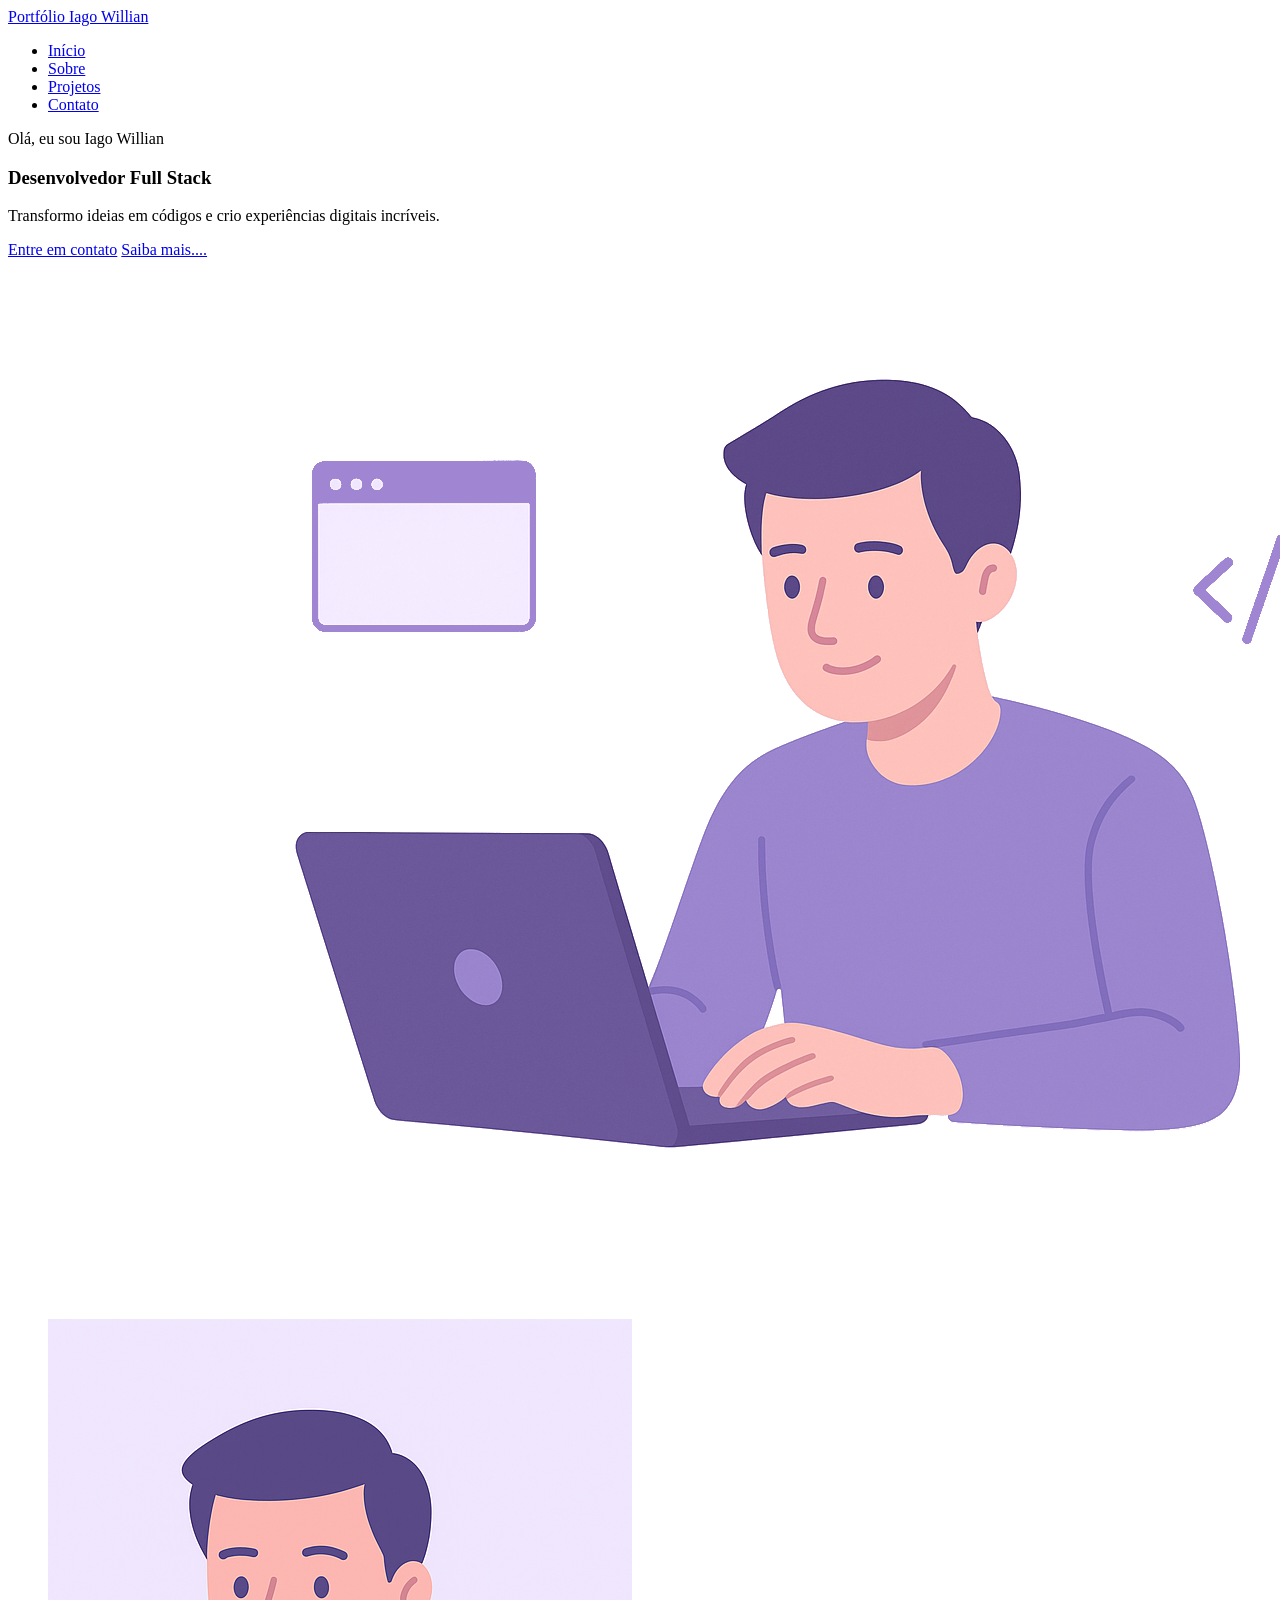
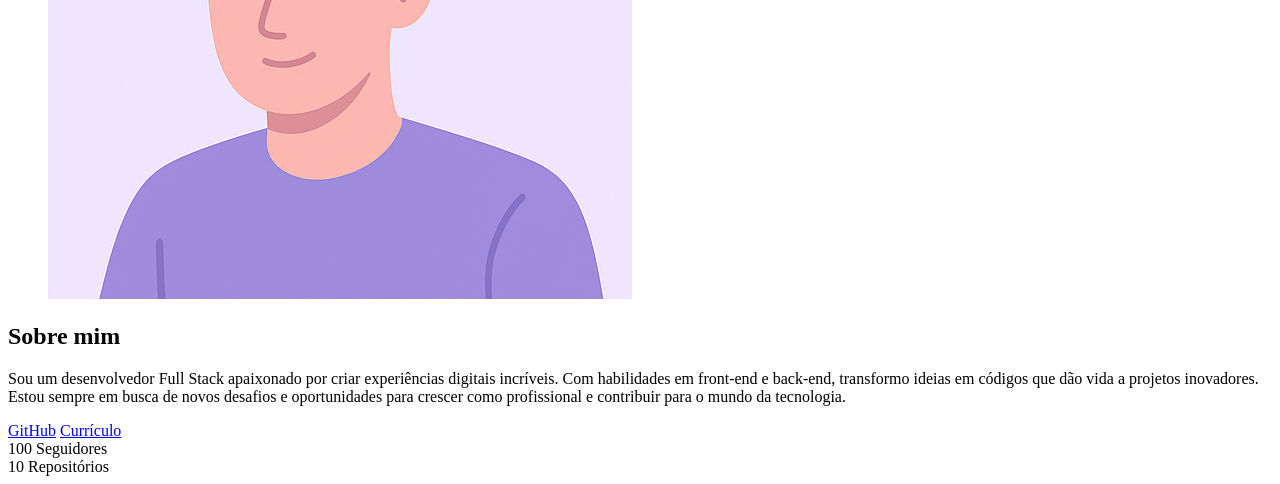
==== index.html @ b17442d7 "primeiro commit do projeto" ====
<!DOCTYPE html>
<html lang="pt-br">
<head>
    <meta charset="UTF-8">
    <meta name="viewport" content="width=device-width, initial-scale=1.0">
    <meta name="author" content="Generation Brasil">
    <meta name="description" content="Portfólio da Generation Brasil, desenvolvedor Full Stack especializado em criar experiências digitais incríveis. Conheça meus projetos e entre em contato.">
    <meta name="robots" content="index, follow">

    <link rel="icon" type="image/svg+xml" href="/assets/img/favicon.svg">

    <title>Portfólio Iago Willian</title>
</head>
<body>
    <!-- cabeçalho da pagina (header)  -->
     <header>
        <div class="menu-content">

            <!-- Título-->
             <a href="index.html" id="titulo">Portfólio Iago Willian</a>

                <!-- Menu de navegação-->
                 <nav>
                    <ul class="menu-list">
                        <li><a href="index.html#hero">Início</a></li>
                        <li><a href="index.html#about">Sobre</a></li>
                        <li><a href="index.html#projects">Projetos</a></li>
                        <li><a href="index.html#contact">Contato</a></li>
                    </ul>
                 </nav>
        </div>

</header>

<!-- Seção Principal da pagina (main)--> 
 <main>

    <!-- Seção de boas vindas-->
     <section id="hero" class="section-container hero-container">

        <!-- boas vindas-->
         <article>

            <span> Olá, eu sou Iago Willian </span>
            <h1> Desenvolvedor Full Stack</h1>
            <p> Transformo ideias em códigos e crio experiências digitais incríveis.</p>

            <div class="buttons-container">
                <a href="#contact" class="botao">Entre em contato</a>
                <a href="#about" class="botao">Saiba mais....</a>
            </div>

         </article>

         <!-- imagem-->
          <figure class="hero-image">
            <img src="/assets/img/foto_dev_man.svg"
            alt="Foto do autor."
            class="float-animation">
          </figure>

        </section>

        <!-- Seção sobre mim-->
         <section id="about" class="section-container about-container">

            <figure class="about-image">
                <img src="/assets/img/avatar_dev_man.svg" alt="foto do perfil">
            </figure>

            <article>
                <h2>Sobre mim</h2>
                <p>Sou um desenvolvedor Full Stack apaixonado por criar experiências digitais incríveis. Com habilidades em front-end e back-end, transformo ideias em códigos que dão vida a projetos inovadores. Estou sempre em busca de novos desafios e oportunidades para crescer como profissional e contribuir para o mundo da tecnologia.</p>

                <div class="about-buttons-data">
                    <a href="#" target="_blank" class="botao">GitHub</a>
                    <a href="#" target="_blank" class="botao">Currículo</a>
                </div>

                <div class="data-container">
                    <div class="data-item">
                        <span class="data-nunber">100</span>
                        <span class="data-label">Seguidores</span>
                    </div>
                    <div class="data-item">
                        <span class="data-nunber">10</span>
                        <span class="data-label">Repositórios</span>
                    </div>

                </div>

            </article>

         </section>

            <!-- Seção de projetos-->
            <section id="projects">
    
            </section>
    
            <!-- Seção formulario de contatos e redes sociais-->
            <section id="contact">
    
            </section>


 </main>

 <!-- Rodapé da página (footer)--> 
  <footer>

  </footer>


</body>
</html>
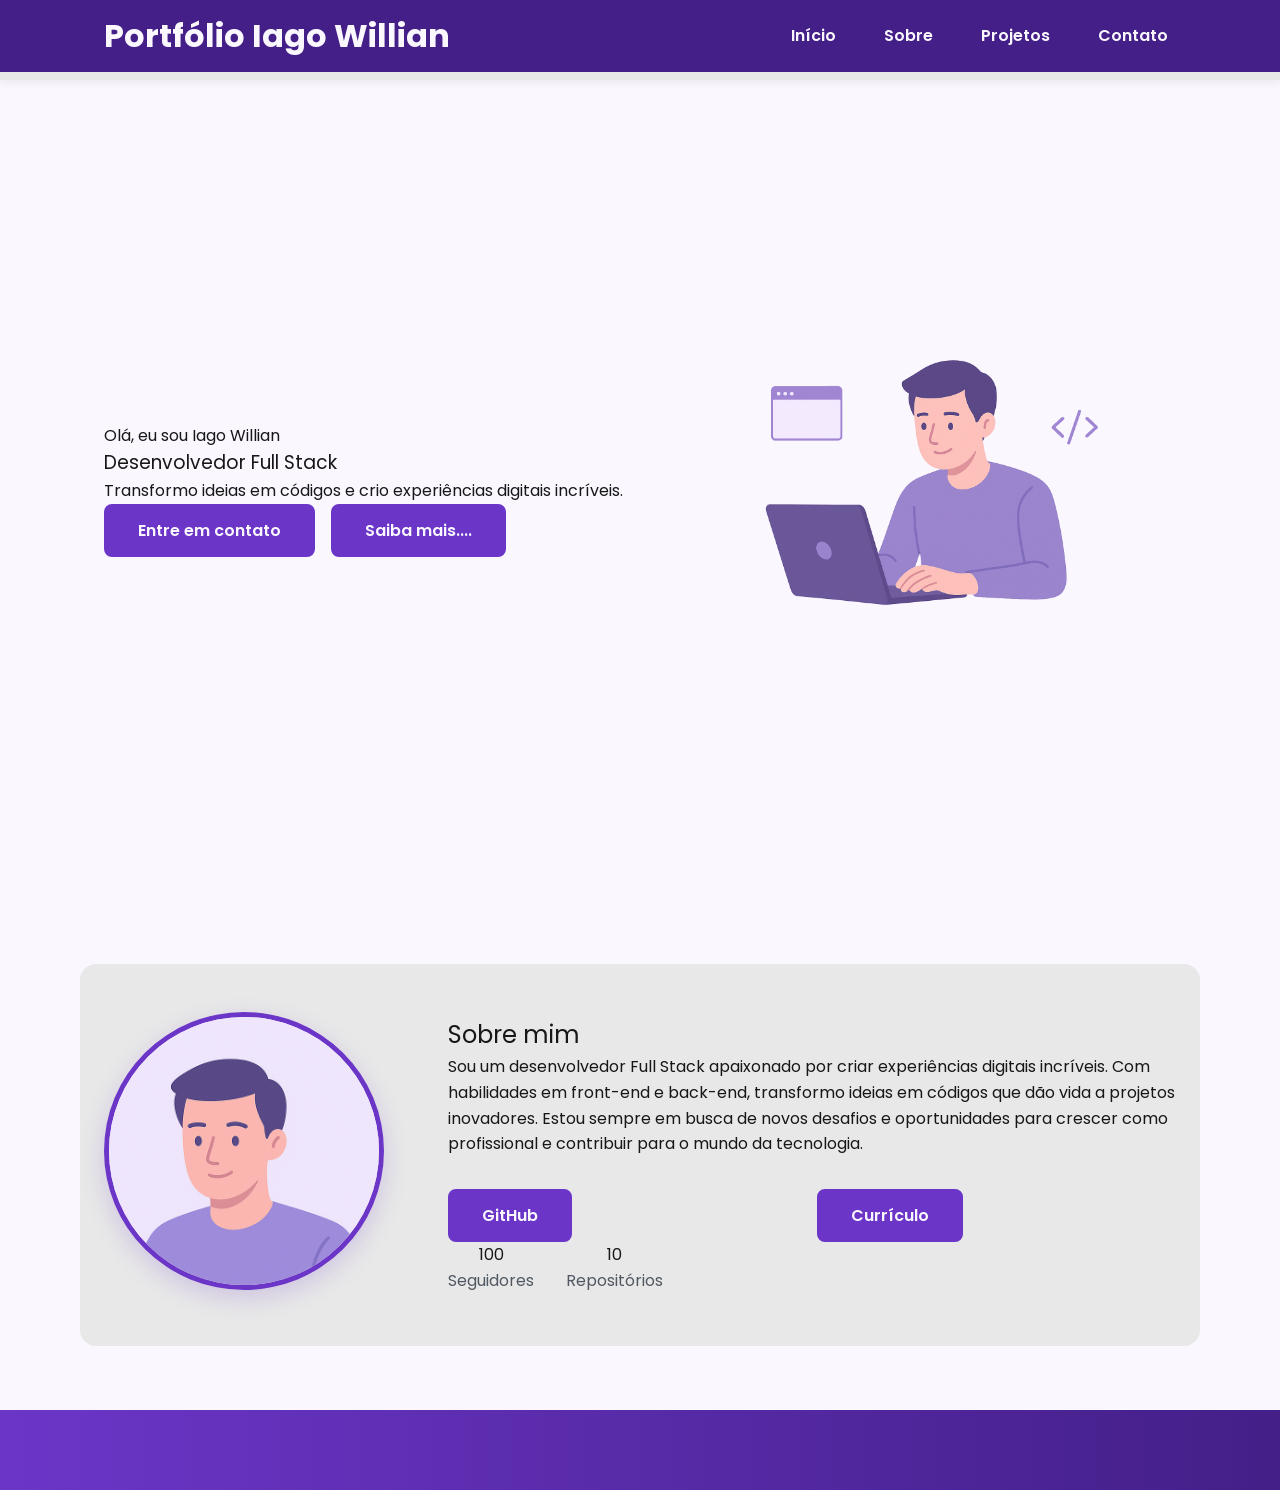
==== commit f3d7dd88: "feat: adicionando  estilização" ====
--- a/index.html
+++ b/index.html
@@ -1,68 +1,83 @@
 <!DOCTYPE html>
 <html lang="pt-br">
+
 <head>
+
+    <!-- Fontes do Google -->
+    <link rel="preconnect" href="https://fonts.googleapis.com">
+    <link rel="preconnect" href="https://fonts.gstatic.com" crossorigin>
+
+    <!-- Fonte do Google - Poppins -->
+    <link href="https://fonts.googleapis.com/css2?family=Poppins&display=swap" rel="stylesheet">
+
     <meta charset="UTF-8">
     <meta name="viewport" content="width=device-width, initial-scale=1.0">
     <meta name="author" content="Generation Brasil">
-    <meta name="description" content="Portfólio da Generation Brasil, desenvolvedor Full Stack especializado em criar experiências digitais incríveis. Conheça meus projetos e entre em contato.">
+    <meta name="description"
+        content="Portfólio da Generation Brasil, desenvolvedor Full Stack especializado em criar experiências digitais incríveis. Conheça meus projetos e entre em contato.">
     <meta name="robots" content="index, follow">
 
     <link rel="icon" type="image/svg+xml" href="/assets/img/favicon.svg">
 
+
+    <!-- SWIPER CSS -->
+    <link rel="stylesheet" href="https://cdn.jsdelivr.net/npm/swiper@11/swiper-bundle.min.css">
+    <!-- Link para a Folha de Estilo da Página - CSS -->
+    <link rel="stylesheet" href="./assets/css/style.css">
+
     <title>Portfólio Iago Willian</title>
 </head>
+
 <body>
     <!-- cabeçalho da pagina (header)  -->
-     <header>
+    <header>
         <div class="menu-content">
 
             <!-- Título-->
-             <a href="index.html" id="titulo">Portfólio Iago Willian</a>
+            <a href="index.html" id="titulo">Portfólio Iago Willian</a>
 
-                <!-- Menu de navegação-->
-                 <nav>
-                    <ul class="menu-list">
-                        <li><a href="index.html#hero">Início</a></li>
-                        <li><a href="index.html#about">Sobre</a></li>
-                        <li><a href="index.html#projects">Projetos</a></li>
-                        <li><a href="index.html#contact">Contato</a></li>
-                    </ul>
-                 </nav>
+            <!-- Menu de navegação-->
+            <nav>
+                <ul class="menu-list">
+                    <li><a href="index.html#hero">Início</a></li>
+                    <li><a href="index.html#about">Sobre</a></li>
+                    <li><a href="index.html#projects">Projetos</a></li>
+                    <li><a href="index.html#contact">Contato</a></li>
+                </ul>
+            </nav>
         </div>
 
-</header>
+    </header>
 
-<!-- Seção Principal da pagina (main)--> 
- <main>
+    <!-- Seção Principal da pagina (main)-->
+    <main>
 
-    <!-- Seção de boas vindas-->
-     <section id="hero" class="section-container hero-container">
+        <!-- Seção de boas vindas-->
+        <section id="hero" class="section-container hero-container">
 
-        <!-- boas vindas-->
-         <article>
+            <!-- boas vindas-->
+            <article>
 
-            <span> Olá, eu sou Iago Willian </span>
-            <h1> Desenvolvedor Full Stack</h1>
-            <p> Transformo ideias em códigos e crio experiências digitais incríveis.</p>
+                <span> Olá, eu sou Iago Willian </span>
+                <h1> Desenvolvedor Full Stack</h1>
+                <p> Transformo ideias em códigos e crio experiências digitais incríveis.</p>
 
-            <div class="buttons-container">
-                <a href="#contact" class="botao">Entre em contato</a>
-                <a href="#about" class="botao">Saiba mais....</a>
-            </div>
+                <div class="buttons-container">
+                    <a href="#contact" class="botao">Entre em contato</a>
+                    <a href="#about" class="botao">Saiba mais....</a>
+                </div>
 
-         </article>
+            </article>
 
-         <!-- imagem-->
-          <figure class="hero-image">
-            <img src="/assets/img/foto_dev_man.svg"
-            alt="Foto do autor."
-            class="float-animation">
-          </figure>
+            <!-- imagem-->
+            <figure class="hero-image">
+                <img src="/assets/img/foto_dev_man.svg" alt="Foto do autor." class="float-animation">
+            </figure>
 
         </section>
 
         <!-- Seção sobre mim-->
-         <section id="about" class="section-container about-container">
+        <section id="about" class="section-container about-container">
 
             <figure class="about-image">
                 <img src="/assets/img/avatar_dev_man.svg" alt="foto do perfil">
@@ -70,7 +85,10 @@
 
             <article>
                 <h2>Sobre mim</h2>
-                <p>Sou um desenvolvedor Full Stack apaixonado por criar experiências digitais incríveis. Com habilidades em front-end e back-end, transformo ideias em códigos que dão vida a projetos inovadores. Estou sempre em busca de novos desafios e oportunidades para crescer como profissional e contribuir para o mundo da tecnologia.</p>
+                <p>Sou um desenvolvedor Full Stack apaixonado por criar experiências digitais incríveis. Com habilidades
+                    em front-end e back-end, transformo ideias em códigos que dão vida a projetos inovadores. Estou
+                    sempre em busca de novos desafios e oportunidades para crescer como profissional e contribuir para o
+                    mundo da tecnologia.</p>
 
                 <div class="about-buttons-data">
                     <a href="#" target="_blank" class="botao">GitHub</a>
@@ -91,26 +109,27 @@
 
             </article>
 
-         </section>
+        </section>
 
-            <!-- Seção de projetos-->
-            <section id="projects">
-    
-            </section>
-    
-            <!-- Seção formulario de contatos e redes sociais-->
-            <section id="contact">
-    
-            </section>
+        <!-- Seção de projetos-->
+        <section id="projects">
+
+        </section>
+
+        <!-- Seção formulario de contatos e redes sociais-->
+        <section id="contact">
+
+        </section>
 
 
- </main>
+    </main>
 
- <!-- Rodapé da página (footer)--> 
-  <footer>
+    <!-- Rodapé da página (footer)-->
+    <footer>
 
-  </footer>
+    </footer>
 
 
 </body>
-</html>
+
+</html>
--- a/assets/css/style.css
+++ b/assets/css/style.css
@@ -0,0 +1,1060 @@
+/* ========================================
+   RESET DO NAVEGADOR
+======================================== */
+* {
+    margin: 0;
+    padding: 0;
+    box-sizing: border-box;
+    font-family: 'Poppins', sans-serif;
+    font-weight: 400;
+    text-decoration: none;
+    outline: none;
+}
+
+/* ========================================
+   VARIÁVEIS
+======================================== */
+:root {
+    /* Paleta de Cores - Purple */
+    --purple-50: #f4eaff;
+    --purple-100: #e9dcfa;
+    --purple-200: #cdb3f0;
+    --purple-300: #b186e5;
+    --purple-400: #9460db;
+    --purple-500: #6b36c8;
+    --purple-600: #5b2ca0;
+    --purple-700: #4c2177;
+    --purple-800: #441f88;
+    --purple-900: #2a0e4d;
+    --purple-950: #1a0730;
+
+    /* Cores Neutras */
+    --gray-200: #e8e8e8;
+    --gray-400: #505861;
+    --black: #171717;
+    --white: #FAF7FF;
+
+    /* Cores de Estado */
+    --error: #e63946;
+
+    /* Sombras */
+    --shadow-sm: 0 0.25rem 0.5rem rgba(0, 0, 0, 0.05);
+    --shadow-md: 0 0.25rem 0.75rem rgba(107, 54, 200, 0.3);
+    --shadow-lg: 0 0.5rem 1.5rem rgba(107, 54, 200, 0.2);
+
+    /* Espaçamentos */
+    --spacing-xs: 0.5rem;
+    --spacing-sm: 1rem;
+    --spacing-md: 1.5rem;
+    --spacing-lg: 2rem;
+    --spacing-xl: 3rem;
+    --spacing-2xl: 4rem;
+
+    /* Tamanhos de Fonte */
+    --text-sm: 0.75rem;
+    --text-base: 1rem;
+    --text-lg: 1.25rem;
+    --text-xl: 1.5rem;
+    --text-2xl: 2rem;
+    --text-3xl: 2.5rem;
+
+    /* Border Radius */
+    --radius-sm: 0.25rem;
+    --radius-md: 0.5rem;
+    --radius-lg: 1rem;
+    --radius-xl: 2rem;
+    --radius-full: 50%;
+
+    /* Animação Padrão */
+    --transition-default: all 0.3s ease;
+}
+
+/* ========================================
+   CONFIGURAÇÕES BÁSICAS
+======================================== */
+html {
+    scroll-behavior: smooth;
+}
+
+body {
+    display: flex;
+    flex-direction: column;
+    min-height: 100vh;
+    background-color: var(--white);
+    line-height: 1.6;
+    color: var(--black);
+}
+
+main {
+    flex: 1;
+}
+
+/* ========================================
+   SEÇÕES - BASE COMUM
+======================================== */
+.section-container {
+    max-width: 70rem;
+    margin: 0 auto;
+    padding: var(--spacing-xl) var(--spacing-md);
+    scroll-margin-top: 6rem;
+}
+
+/* ========================================
+   BOTÕES
+======================================== */
+
+/* Container para botões*/
+.buttons-container {
+    display: flex;
+    gap: var(--spacing-sm);
+}
+
+/* Base comum para todos os botões*/
+.botao,
+.botao-outline {
+    display: inline-block;
+    padding: 0.75rem 2rem;
+    border: 0.15rem solid transparent;
+    border-radius: var(--radius-md);
+    font-size: var(--text-base);
+    font-weight: 600;
+    text-align: center;
+    cursor: pointer;
+    transition: var(--transition-default);
+}
+
+/* Botão preenchido (primário) */
+.botao {
+    border-color: var(--purple-500);
+    background-color: var(--purple-500);
+    color: var(--white);
+}
+
+.botao:hover {
+    border-color: var(--purple-800);
+    background-color: var(--purple-800);
+    box-shadow: var(--shadow-md);
+    transform: translateY(-0.25rem);
+}
+
+/* Botão outline (secundário) */
+.botao-outline {
+    border-color: var(--purple-500);
+    background-color: transparent;
+    color: var(--purple-500);
+}
+
+.botao-outline:hover {
+    border-color: var(--purple-500);
+    background-color: var(--purple-500);
+    color: var(--white);
+    transform: translateY(-0.25rem);
+}
+
+/* Modificador para botões pequenos (usado em projetos) */
+.botao.botao-sm,
+.botao-outline.botao-sm {
+    min-width: 6rem;
+    padding: 0.25rem var(--spacing-sm);
+    border-width: 0.125rem;
+    border-radius: 0.25rem;
+    font-size: var(--text-sm);
+}
+
+/* ========================================
+   SEÇÃO HEADER - CABEÇALHO E MENU
+======================================== */
+header {
+    position: sticky;
+    top: 0;
+    z-index: 1000;
+    width: 100%;
+    height: 5rem;
+    border-bottom: var(--spacing-xs) solid var(--gray-200);
+    background-color: var(--purple-800);
+    box-shadow: var(--shadow-sm);
+}
+
+header a {
+    font-weight: 600;
+    color: var(--white);
+    transition: color 0.3s ease;
+}
+
+header a:hover {
+    color: var(--purple-100);
+}
+
+#titulo {
+    font-size: var(--text-2xl);
+    font-weight: 700;
+}
+
+.menu-content {
+    display: flex;
+    justify-content: space-between;
+    align-items: center;
+    max-width: 70rem;
+    height: 100%;
+    margin: 0 auto;
+    padding: 0 var(--spacing-md);
+}
+
+.menu-list {
+    display: flex;
+    gap: var(--spacing-lg);
+    list-style: none;
+}
+
+.menu-list a {
+    padding: var(--spacing-xs);
+}
+
+/* ========================================
+   SEÇÃO HERO
+======================================== */
+.hero-container {
+    display: flex;
+    align-items: center;
+    gap: var(--spacing-2xl);
+    min-height: calc(100vh - 5rem);
+}
+
+.hero-content {
+    display: flex;
+    flex: 1;
+    flex-direction: column;
+    gap: var(--spacing-md);
+}
+
+.hero-content span {
+    font-size: var(--text-xl);
+    font-weight: 700;
+}
+
+.hero-content h1 {
+    font-size: var(--text-3xl);
+    font-weight: 700;
+}
+
+.hero-content p,
+.about-content p,
+.contact-info p {
+    font-size: var(--text-lg);
+    color: var(--gray-400);
+}
+
+.hero-image {
+    display: flex;
+    flex: 1;
+    justify-content: center;
+}
+
+.hero-image img {
+    width: 100%;
+    max-width: 100%;
+    border-radius: var(--radius-xl);
+}
+
+/* Animação flutuante */
+@keyframes float {
+
+    0%,
+    100% {
+        transform: translateY(0);
+    }
+
+    50% {
+        transform: translateY(-1.25rem);
+    }
+}
+
+.float-animation {
+    animation: float 3s ease-in-out infinite;
+}
+
+/* ========================================
+   SEÇÃO ABOUT
+======================================== */
+.about-container {
+    display: flex;
+    align-items: center;
+    gap: var(--spacing-2xl);
+    margin: var(--spacing-2xl) auto;
+    border-radius: var(--radius-lg);
+    background-color: var(--gray-200);
+}
+
+.about-image {
+    flex: 0 0 17.5rem;
+}
+
+.about-image img {
+    width: 100%;
+    border: 0.35rem solid var(--purple-500);
+    border-radius: var(--radius-full);
+    box-shadow: var(--shadow-lg);
+}
+
+.about-content h2,
+.projects-container h2,
+.contact-info h2 {
+    margin-bottom: var(--spacing-md);
+    font-size: var(--text-3xl);
+    font-weight: 700;
+    color: var(--purple-800);
+}
+
+.about-content p {
+    margin-bottom: var(--spacing-sm);
+    text-align: justify;
+}
+
+.about-buttons-data {
+    display: flex;
+    justify-content: space-between;
+    align-items: center;
+    gap: var(--spacing-lg);
+    margin-top: var(--spacing-lg);
+}
+
+.about-buttons-data .botao {
+    margin-right: auto;
+}
+
+.data-container {
+    display: flex;
+    gap: var(--spacing-lg);
+    margin-top: 0;
+}
+
+.data-item {
+    display: flex;
+    flex-direction: column;
+    align-items: center;
+}
+
+.data-number {
+    font-size: var(--text-xl);
+    font-weight: 700;
+    text-align: center;
+    color: var(--purple-500);
+}
+
+.data-label {
+    font-size: var(--text-base);
+    text-align: center;
+    color: var(--gray-400);
+}
+
+/* ========================================
+   SEÇÃO PROJECTS
+======================================== */
+.projects-container {
+    scroll-margin-top: 3rem;
+    margin: var(--spacing-2xl) auto;
+    text-align: center;
+}
+
+.projects-swiper {
+    position: relative;
+    width: 100%;
+    padding: var(--spacing-sm) var(--spacing-xl) var(--spacing-xl);
+    overflow: hidden;
+}
+
+/* Card de projetos */
+.project-card {
+    display: flex;
+    flex-direction: column;
+    width: 100%;
+    height: 100%;
+    border: 0.15rem solid var(--gray-200);
+    border-radius: var(--radius-lg);
+    background-color: var(--white);
+    box-shadow: var(--shadow-sm);
+    overflow: hidden;
+    transition: var(--transition-default);
+}
+
+.project-card:hover {
+    box-shadow: var(--shadow-lg);
+}
+
+.project-image {
+    display: flex;
+    align-items: center;
+    justify-content: center;
+    width: 100%;
+    height: 10rem;
+    background: linear-gradient(135deg, var(--purple-50) 0%, var(--purple-100) 100%);
+}
+
+.project-image img {
+    width: 75%;
+    height: 75%;
+    max-width: 7rem;
+    max-height: 7rem;
+    object-fit: contain;
+    transition: transform 0.3s ease;
+}
+
+.project-content {
+    display: flex;
+    flex: 1;
+    flex-direction: column;
+    padding: var(--spacing-md);
+    text-align: left;
+}
+
+.project-content h3 {
+    margin-bottom: 0.75rem;
+    font-size: var(--text-lg);
+    font-weight: 700;
+}
+
+.project-content p {
+    flex: 1;
+    margin-bottom: var(--spacing-sm);
+    font-size: var(--text-base); 
+    color: var(--gray-400);
+}
+
+/* Tags de Tecnologias */
+.project-tags {
+    display: flex;
+    flex-wrap: wrap;
+    gap: var(--spacing-xs);
+}
+
+.tag {
+    padding: 0.375rem 0.75rem;
+    border-radius: var(--radius-sm);
+    background-color: var(--purple-100);
+    font-size: var(--text-sm);
+    font-weight: 600;
+    color: var(--purple-800);
+}
+
+/* Container - Botões do Card */
+.project-buttons {
+    display: flex;
+    justify-content: center;
+    align-items: center;
+    gap: 0.75rem;
+    margin-top: var(--spacing-sm);
+}
+
+/* ========================================
+   SEÇÃO PROJECTS - CARROSSEL (SWIPER)
+======================================== */
+.swiper-wrapper {
+    align-items: stretch;
+}
+
+.swiper-slide {
+    display: flex;
+    height: auto;
+}
+
+/* Botões do Swiper (navegação) */
+.swiper-button-next,
+.swiper-button-prev {
+    width: 3rem;
+    height: 3rem;
+}
+
+.swiper-button-next:after,
+.swiper-button-prev:after {
+    font-size: var(--text-lg);
+    color: var(--purple-500);
+}
+
+.swiper-button-next:hover:after,
+.swiper-button-prev:hover:after {
+    color: var(--purple-800);
+}
+
+/* Indicadores de paginação */
+.swiper-pagination-bullet {
+    width: 0.75rem;
+    height: 0.75rem;
+    background-color: var(--gray-200);
+    opacity: 1;
+}
+
+.swiper-pagination-bullet-active {
+    width: var(--spacing-lg);
+    border-radius: var(--radius-sm);
+    background-color: var(--purple-500);
+}
+
+/* ========================================
+   SEÇÃO CONTACT
+======================================== */
+.contact-container {
+    display: grid;
+    grid-template-columns: 1fr 1fr;
+    gap: var(--spacing-2xl);
+}
+
+/* Redes Sociais */
+.contact-info h2 {
+    margin-bottom: var(--spacing-md);
+}
+
+.contact-info p {
+    margin-bottom: var(--spacing-lg);
+}
+
+.social-container {
+    display: flex;
+    justify-content: center;
+    gap: var(--spacing-xl);
+}
+
+.social-icon {
+    width: 5rem;
+    height: 5rem;
+    padding: 0.75rem;
+    border-radius: var(--radius-md);
+    transition: var(--transition-default);
+}
+
+.social-icon img {
+    width: 100%;
+    filter: brightness(0) saturate(100%);
+    transition: filter 0.3s ease;
+}
+
+.social-icon:hover img {
+    filter: brightness(0) 
+            saturate(100%) 
+            invert(42%) 
+            sepia(93%) 
+            saturate(1352%) 
+            hue-rotate(243deg) 
+            brightness(79%) 
+            contrast(91%);
+}
+
+/* Formulário */
+form {
+    display: flex;
+    flex-direction: column;
+    gap: 0.75rem;
+}
+
+form label {
+    font-size: var(--text-base);
+    font-weight: 600;
+}
+
+form input,
+form textarea {
+    width: 100%;
+    padding: 0.5rem var(--spacing-sm);
+    border: 0.25rem solid var(--gray-200);
+    border-radius: var(--radius-md);
+    font-family: inherit;
+    font-size: var(--text-base);
+    transition: border-color 0.3s ease;
+}
+
+form input:focus,
+form textarea:focus {
+    border-color: var(--purple-500);
+    outline: none;
+}
+
+form textarea {
+    min-height: 5rem;
+    resize: none;
+}
+
+form span {
+    margin-top: -0.75rem;
+    font-size: var(--text-sm);
+    color: var(--error);
+}
+
+/* ========================================
+   SEÇÃO FOOTER - RODAPÉ
+======================================== */
+footer {
+    padding: 2.5rem;
+    background: linear-gradient(to right, var(--purple-500), var(--purple-800));
+    font-weight: 600;
+    text-align: center;
+    color: var(--white);
+}
+
+/* ========================================
+   PÁGINA SUCCESS
+======================================== */
+.success-container {
+    display: flex;
+    flex-direction: column;
+    justify-content: center;
+    align-items: center;
+    width: 100%;
+    min-height: calc(100vh - 12.5rem);
+    padding: var(--spacing-xl) var(--spacing-md);
+}
+
+.success-content {
+    display: flex;
+    flex-direction: column;
+    align-items: center;
+    gap: var(--spacing-md);
+    max-width: 37.5rem;
+    text-align: center;
+}
+
+.success-content h1 {
+    font-size: var(--text-3xl);
+    font-weight: 700;
+    color: var(--purple-800);
+}
+
+.success-content h2 {
+    font-size: var(--text-lg);
+    color: var(--gray-400);
+}
+
+.success-icon {
+    display: flex;
+    align-items: center;
+    justify-content: center;
+    width: 7.5rem;
+    height: 7.5rem;
+    border-radius: var(--radius-full);
+    background-color: var(--purple-100);
+}
+
+.success-icon img {
+    width: 6rem;
+    height: 6rem;
+    filter: brightness(0) 
+            saturate(100%) 
+            invert(11%) 
+            sepia(69%) 
+            saturate(3759%) 
+            hue-rotate(256deg) 
+            brightness(101%) 
+            contrast(96%);
+}
+
+/* ========================================
+   RESPONSIVIDADE - TABLETS (até 1024px)
+======================================== */
+
+@media screen and (max-width: 1024px) {
+   
+    /* Layout */
+    .section-container {
+        padding: var(--spacing-lg) var(--spacing-md);
+    }
+
+    /* Tipografia */
+    .section-container h1 {
+        font-size: var(--text-3xl);
+    }
+
+    .section-container h2 {
+        font-size: var(--text-2xl);
+    }
+
+    .section-container p  {
+        font-size: var(--text-base);
+    }
+
+    .section-container span {
+        font-size: var(--text-lg);
+    }
+
+    .success-content h1 {
+        font-size: var(--text-3xl);
+    }
+
+    .success-content h2 {
+        font-size: var(--text-lg); 
+    }
+
+    /* Header */
+    #titulo {
+        font-size: var(--text-xl); 
+    }
+
+    /* Header - Oculta menu em telas pequenas */
+    @media (max-width: 768px) {
+        .menu-list {
+            display: none;
+        }
+    }
+
+    /* Hero */
+    .hero-container {
+        flex-direction: column-reverse;
+        gap: var(--spacing-lg);
+        min-height: 60vh;
+        text-align: center;
+    }
+
+    .hero-content,
+    .hero-image {
+        width: 90%;
+    }
+
+    .hero-image img {
+        object-fit: cover;
+    }
+
+    .buttons-container {
+        justify-content: center;
+        width: 100%;
+    }
+
+    .hero-container .botao,
+    .hero-container .botao-outline {
+        padding: 0.75rem 1.5rem;
+        font-size: var(--text-base);
+        white-space: nowrap;
+    }
+
+    /* About */
+    .about-container {
+        flex-direction: column;
+        gap: var(--spacing-md);
+        margin: var(--spacing-lg);
+        padding: var(--spacing-lg);
+    }
+
+    .about-image {
+        flex: 0 0 auto;
+        width: 100%;
+        display: flex;
+        justify-content: center;
+    }
+
+    .about-image img {
+        max-width: 16rem;
+        width: 100%;
+    }
+
+    .about-content {
+        width: 100%;
+    }
+
+    .about-buttons-data {
+        flex-direction: column;
+        gap: var(--spacing-md);
+        align-items: stretch;
+    }
+
+    .about-buttons-data .botao {
+        margin-right: 0;
+    }
+
+    .data-container {
+        justify-content: center;
+        width: 100%;
+    }
+
+    /* Projects */
+    .projects-container {
+        margin: var(--spacing-lg) auto 0;
+    }
+
+    .projects-swiper {
+        margin: 0;
+        padding: var(--spacing-sm) var(--spacing-lg) 2.5rem;
+    }
+
+    .project-card {
+        width: 100%;
+        height: 30rem;
+        min-height: 30rem;
+        max-height: 30rem;
+        max-width: 100%;
+    }
+
+    .project-content {
+        display: flex;
+        flex-direction: column;
+        justify-content: space-between;
+        height: 100%;
+    }
+
+    .project-content p {
+        flex: 1;
+        overflow: hidden;
+    }
+
+    .project-tags {
+        min-height: 2.5rem;
+        align-items: flex-start;
+    }
+
+    .swiper-wrapper {
+        align-items: stretch;
+    }
+
+    .swiper-slide {
+        display: flex;
+        justify-content: center;
+        align-items: stretch;
+        height: auto;
+    }
+
+    .swiper-button-next,
+    .swiper-button-prev {
+        display: none;
+    }
+
+    /* Contact */
+    .contact-container {
+        grid-template-columns: 1fr;
+        gap: var(--spacing-lg);
+        width: 90%;
+        margin: 0 auto;
+    }
+
+    /* Success Page */
+    .success-container {
+        padding: var(--spacing-xl) var(--spacing-md);
+        min-height: calc(100vh - 10rem);
+    }
+
+    .success-content {
+        gap: var(--spacing-lg);
+        max-width: 35rem;
+    }
+
+    .success-icon {
+        width: 6rem;
+        height: 6rem;
+    }
+
+    .success-icon img {
+        width: 5rem;
+        height: 5rem;
+    }
+}
+
+/* ========================================
+   RESPONSIVIDADE - MOBILE (até 480px)
+======================================== */
+
+@media screen and (max-width: 480px) {
+
+    /* Layout */
+    .section-container {
+        padding: var(--spacing-md) var(--spacing-sm);
+    }
+
+    /* Tipografia Mobile */
+    .section-container h1 {
+        font-size: var(--text-xl);
+    }
+
+    .section-container h2 {
+        font-size: var(--text-xl);
+    }
+
+    .section-container p {
+        font-size: var(--text-base);
+    }
+
+    .section-container span {
+        font-size: var(--text-lg);
+    }
+
+    .success-content h1 {
+        font-size: var(--text-xl);
+    }
+
+    .success-content h2 {
+        font-size: var(--text-base);
+    }
+
+    /* Header */
+    #titulo {
+        font-size: var(--text-xl);
+    }
+
+    .menu-list {
+        display: none;
+    }
+
+    /* Hero */
+    .hero-container {
+        gap: var(--spacing-sm);
+    }
+
+    .hero-content {
+        gap: var(--spacing-xs);
+        width: 100%;
+    }
+
+    .buttons-container {
+        flex-direction: column;
+        gap: 0.75rem;
+        width: 100%;
+    }
+
+    .buttons-container .botao,
+    .buttons-container .botao-outline {
+        width: 100%;
+    }
+
+    .hero-container .botao,
+    .hero-container .botao-outline {
+        padding: 0.75rem 1rem;
+        font-size: var(--text-base);
+        white-space: nowrap;
+    }
+
+    .hero-image {
+        width: 100%;
+    }
+
+    .hero-image img {
+        max-width: 20rem;
+    }
+
+    /* About */
+    .about-container {
+        margin: var(--spacing-lg) 0.5rem;
+        padding: var(--spacing-md);
+    }
+
+    .about-image img {
+        max-width: 14rem;
+    }
+
+    .about-buttons-data .botao,
+    .about-buttons-data .botao-outline {
+        width: 100%;
+        padding: 0.75rem var(--spacing-lg);
+        font-size: var(--text-base);
+        text-align: center;
+    }
+
+    .data-number {
+        font-size: var(--text-lg);
+    }
+
+    .data-label {
+        font-size: var(--text-sm);
+    }
+
+    /* Projects */
+    .projects-container {
+        margin: var(--spacing-lg) auto 0;
+    }
+
+    .projects-swiper {
+        position: relative;
+        margin: 0;
+        padding: var(--spacing-sm) 0 2rem 0;
+        overflow: visible;
+    }
+
+    .project-card {
+        width: 100%;
+        height: 20rem;
+        max-width: 20rem;
+    }
+
+    .project-image {
+        height: 10rem;
+    }
+
+    .project-content {
+        padding: var(--spacing-md);
+    }
+
+    .project-content h3 {
+        font-size: var(--text-lg);
+    }
+
+    .project-content p {
+        font-size: var(--text-base);
+    }
+
+    /* Contact */
+    .contact-container {
+        width: 100%;
+    }
+
+    .contact-info p {
+        margin-bottom: var(--spacing-md);
+    }
+
+    .social-container {
+        flex-wrap: wrap;
+        gap: var(--spacing-lg);
+        margin-bottom: var(--spacing-xs);
+    }
+
+    .social-icon {
+        width: 4rem;
+        height: 4rem;
+    }
+
+    /* Formulário */
+    form {
+        gap: var(--spacing-sm);
+    }
+
+    form label {
+        font-size: var(--text-base);
+    }
+
+    form input,
+    form textarea {
+        padding: 0.75rem;
+        font-size: var(--text-base);
+    }
+
+    form button {
+        padding: 0.75rem var(--spacing-md);
+        font-size: var(--text-base);
+    }
+
+    /* Footer */
+    footer {
+        padding: var(--spacing-md) var(--spacing-sm);
+        font-size: var(--text-sm);
+    }
+    
+    /* Success Page */
+    .success-container {
+        padding: var(--spacing-lg) var(--spacing-sm);
+        min-height: calc(100vh - 8rem);
+    }
+
+    .success-content {
+        gap: var(--spacing-md);
+        max-width: 100%;
+        padding: 0 var(--spacing-sm);
+    }
+
+    .success-icon {
+        width: 5rem;
+        height: 5rem;
+    }
+
+    .success-icon img {
+        width: 4rem;
+        height: 4rem;
+    }
+
+    .success-content .botao {
+        width: 100%;
+        max-width: 20rem;
+        padding: 0.75rem var(--spacing-lg);
+    }
+
+}
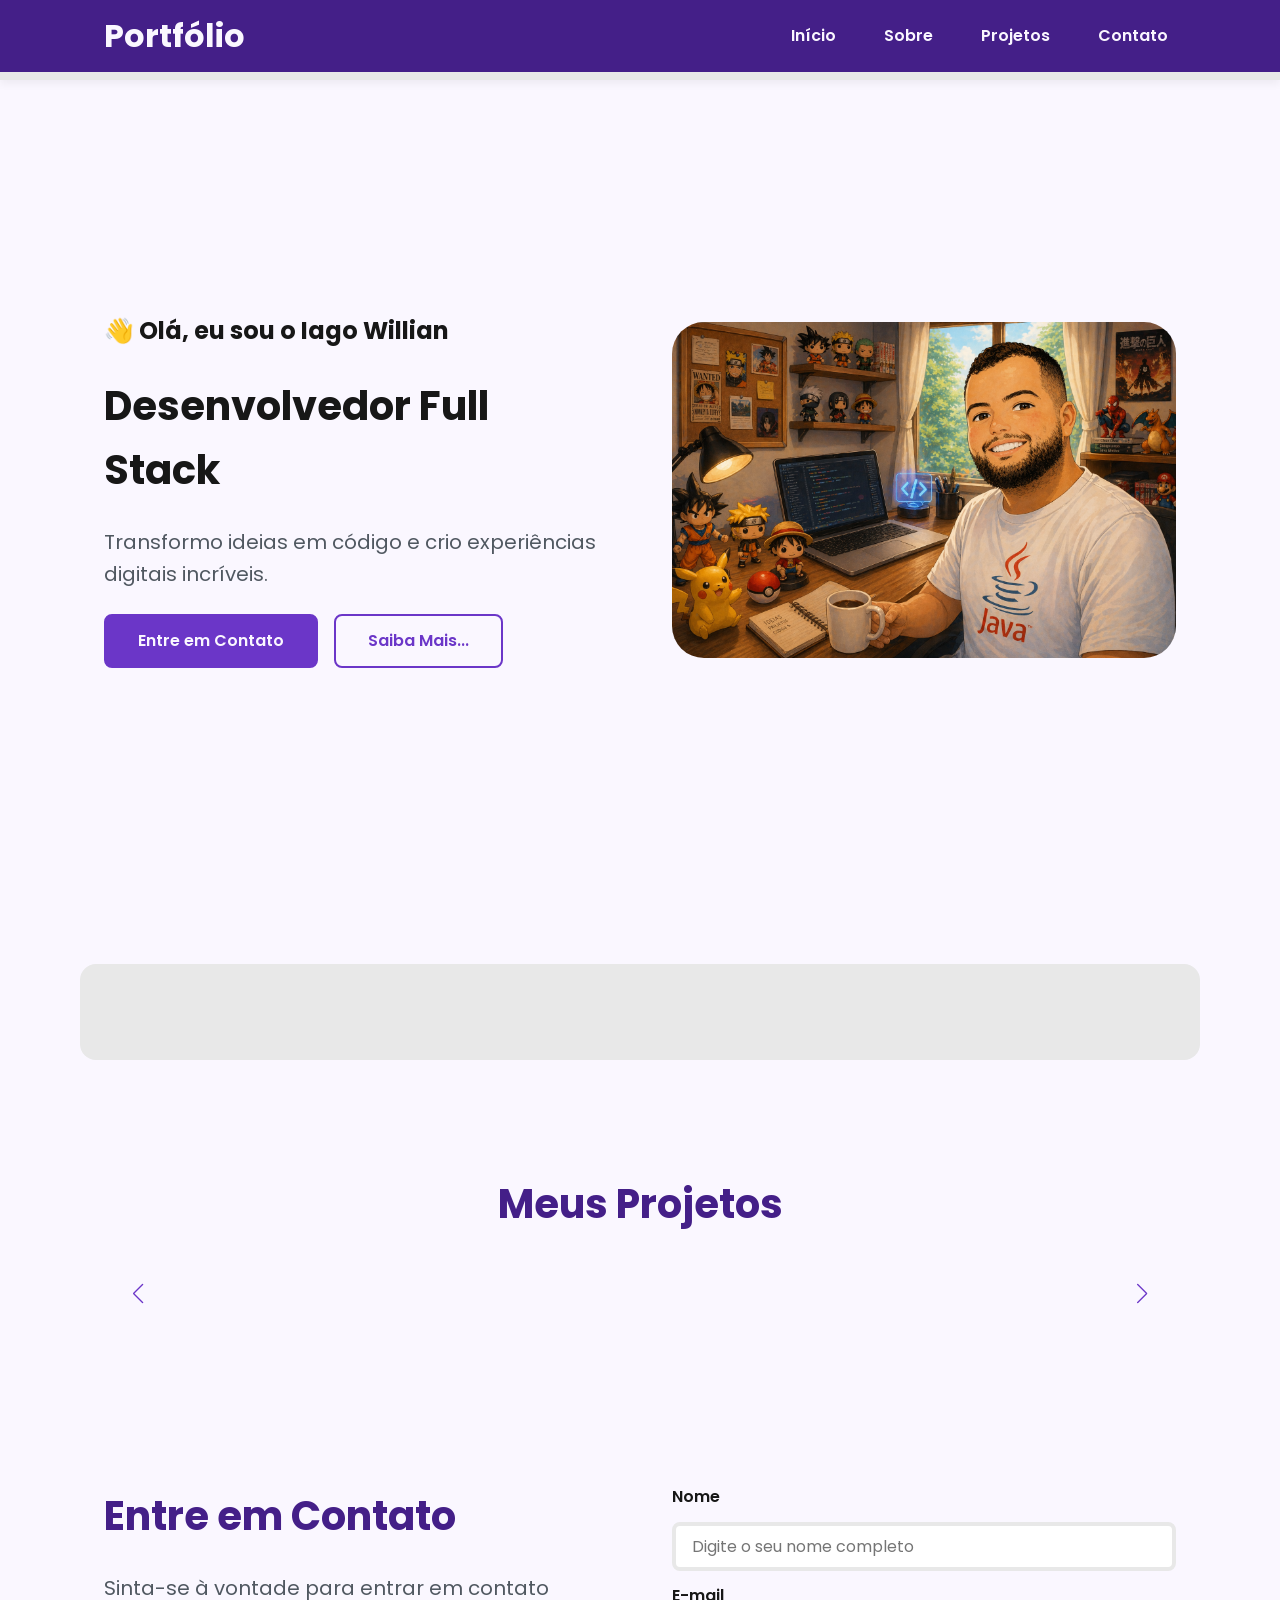
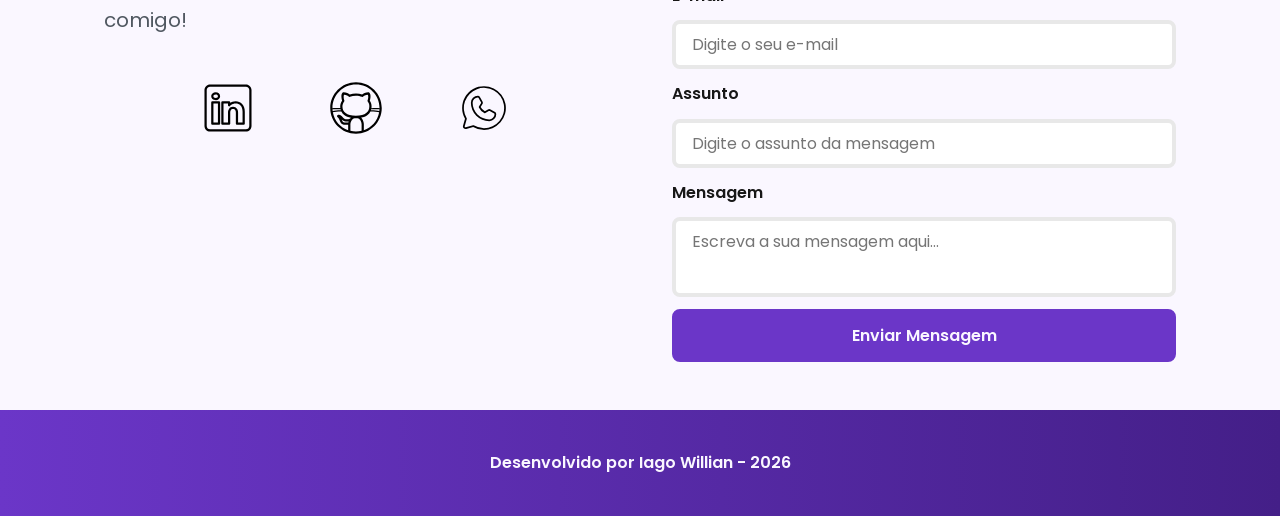
==== commit 5945dbd7: "feat: formulario funcionando com redirect~" ====
--- a/index.html
+++ b/index.html
@@ -12,123 +12,160 @@
 
     <meta charset="UTF-8">
     <meta name="viewport" content="width=device-width, initial-scale=1.0">
-    <meta name="author" content="Generation Brasil">
-    <meta name="description"
-        content="Portfólio da Generation Brasil, desenvolvedor Full Stack especializado em criar experiências digitais incríveis. Conheça meus projetos e entre em contato.">
+    <meta name="author" content="Iago Willian">
+    <meta name="description" content="Portfólio do Iago Willian , 
+                desenvolvedor Full Stack especializado em criar experiências 
+                digitais incríveis. Conheça meus projetos e entre em contato.">
     <meta name="robots" content="index, follow">
 
-    <link rel="icon" type="image/svg+xml" href="/assets/img/favicon.svg">
-
+    <link rel="icon" type="image/svg+xml" href="./assets/img/favicon.svg">
 
     <!-- SWIPER CSS -->
     <link rel="stylesheet" href="https://cdn.jsdelivr.net/npm/swiper@11/swiper-bundle.min.css">
+
     <!-- Link para a Folha de Estilo da Página - CSS -->
     <link rel="stylesheet" href="./assets/css/style.css">
 
-    <title>Portfólio Iago Willian</title>
+    <title>Portfólio Iago Willian </title>
 </head>
 
+
 <body>
-    <!-- cabeçalho da pagina (header)  -->
+    <!-- Cabeçalho da Página (header) -->
     <header>
+
         <div class="menu-content">
 
-            <!-- Título-->
-            <a href="index.html" id="titulo">Portfólio Iago Willian</a>
+            <!-- TÍTULO -->
+            <a href="index.html" id="titulo">Portfólio</a>
 
-            <!-- Menu de navegação-->
+            <!-- MENU -->
             <nav>
                 <ul class="menu-list">
-                    <li><a href="index.html#hero">Início</a></li>
-                    <li><a href="index.html#about">Sobre</a></li>
-                    <li><a href="index.html#projects">Projetos</a></li>
-                    <li><a href="index.html#contact">Contato</a></li>
+                    <li><a href="#hero">Início</a></li>
+                    <li><a href="#about">Sobre</a></li>
+                    <li><a href="#projects">Projetos</a></li>
+                    <li><a href="#contact">Contato</a></li>
                 </ul>
             </nav>
+
         </div>
 
     </header>
 
-    <!-- Seção Principal da pagina (main)-->
+    <!-- Seção Principal da Página (main) -->
     <main>
 
-        <!-- Seção de boas vindas-->
+        <!-- Seção de Boas vindas -->
         <section id="hero" class="section-container hero-container">
 
-            <!-- boas vindas-->
-            <article>
+            <!-- BOAS VINDAS -->
+            <article class="hero-content">
 
-                <span> Olá, eu sou Iago Willian </span>
-                <h1> Desenvolvedor Full Stack</h1>
-                <p> Transformo ideias em códigos e crio experiências digitais incríveis.</p>
+                <span>👋 Olá, eu sou o Iago Willian</span>
+                <h1>Desenvolvedor Full Stack</h1>
+                <p>Transformo ideias em código e crio experiências digitais incríveis.</p>
 
                 <div class="buttons-container">
-                    <a href="#contact" class="botao">Entre em contato</a>
-                    <a href="#about" class="botao">Saiba mais....</a>
+                    <a href="#contact" class="botao">Entre em Contato</a>
+                    <a href="#about" class="botao-outline">Saiba Mais...</a>
                 </div>
 
             </article>
 
-            <!-- imagem-->
+            <!-- IMAGEM -->
             <figure class="hero-image">
-                <img src="/assets/img/foto_dev_man.svg" alt="Foto do autor." class="float-animation">
+                <img src="./assets/img/Portifolio.png" alt="Foto do autor." class="float-animation">
             </figure>
 
         </section>
 
-        <!-- Seção sobre mim-->
+        <!-- Seção Sobre o autor -->
         <section id="about" class="section-container about-container">
 
-            <figure class="about-image">
-                <img src="/assets/img/avatar_dev_man.svg" alt="foto do perfil">
-            </figure>
+        </section>
 
-            <article>
-                <h2>Sobre mim</h2>
-                <p>Sou um desenvolvedor Full Stack apaixonado por criar experiências digitais incríveis. Com habilidades
-                    em front-end e back-end, transformo ideias em códigos que dão vida a projetos inovadores. Estou
-                    sempre em busca de novos desafios e oportunidades para crescer como profissional e contribuir para o
-                    mundo da tecnologia.</p>
+        <!-- Seção Projetos do autor -->
+        <section id="projects" class="section-container projects-container">
+            <h2>Meus Projetos</h2>
 
-                <div class="about-buttons-data">
-                    <a href="#" target="_blank" class="botao">GitHub</a>
-                    <a href="#" target="_blank" class="botao">Currículo</a>
-                </div>
+            <!-- Swiper Container -->
+            <div class="swiper projects-swiper">
 
-                <div class="data-container">
-                    <div class="data-item">
-                        <span class="data-nunber">100</span>
-                        <span class="data-label">Seguidores</span>
-                    </div>
-                    <div class="data-item">
-                        <span class="data-nunber">10</span>
-                        <span class="data-label">Repositórios</span>
-                    </div>
+                <!-- Slides -->
+                <div class="swiper-wrapper">
 
                 </div>
 
+                <!-- Botões de navegação -->
+                <div class="swiper-button-next"></div>
+                <div class="swiper-button-prev"></div>
+
+                <!-- Paginação -->
+                <div class="swiper-pagination"></div>
+            </div>
+        </section>
+
+        <!-- Seção Formulário de Contato e Redes Sociais -->
+        <section id="contact" class="section-container contact-container">
+
+            <!-- REDES SOCIAIS -->
+            <article class="contact-info">
+                <h2>Entre em Contato</h2>
+                <p>Sinta-se à vontade para entrar em contato comigo!</p>
+
+                <div class="social-container">
+                    <a href="https://www.linkedin.com/in/iago-willian-/" target="_blank" rel="noopener noreferrer" class="social-icon" aria-label="LinkedIn">
+                        <img src="./assets/icons/social/linkedin.svg" alt="LinkedIn">
+                    </a>
+                    <a href="https://github.com/IagoWiliian" target="_blank" rel="noopener noreferrer" class="social-icon" aria-label="GitHub">
+                        <img src="./assets/icons/social/github%20(1).svg" alt="GitHub">
+                    </a>
+                    <a href="https://wa.me/5511913603267" target="_blank" rel="noopener noreferrer" class="social-icon" aria-label="WhatsApp">
+                        <img src="./assets/icons/social/whatsapp-logo-thin-svgrepo-com.svg" alt="WhatsApp">
+                    </a>
+                </div>
             </article>
+
+            <!--formulario-->
+     <form id="formulario" action="https://formsubmit.co/b8dd867b01174dcd936d3d7b5796930e" method="POST">
+
+                <input type="hidden" name="_next" value="http://localhost:5500/success.html">
+                <input type="hidden" name="_captcha" value="false">
+
+                <label for="nome">Nome</label>
+                <input id="nome" name="nome" type="text" placeholder="Digite o seu nome completo">
+                <span id="erro-nome"></span>
+
+                <label for="email">E-mail</label>
+                <input id="email" name="email" type="text" placeholder="Digite o seu e-mail">
+                <span id="erro-email"></span>
+
+                <label for="assunto">Assunto</label>
+                <input id="assunto" name="assunto" type="text" placeholder="Digite o assunto da mensagem">
+                <span id="erro-assunto"></span>
+
+                <label for="mensagem">Mensagem</label>
+                <textarea id="mensagem" name="mensagem" placeholder="Escreva a sua mensagem aqui..."></textarea>
+                <span id="erro-mensagem"></span>
+
+                <button class="botao" type="submit">Enviar Mensagem</button>
+            </form>
 
         </section>
 
-        <!-- Seção de projetos-->
-        <section id="projects">
-
-        </section>
-
-        <!-- Seção formulario de contatos e redes sociais-->
-        <section id="contact">
-
-        </section>
-
-
     </main>
 
-    <!-- Rodapé da página (footer)-->
+    <!-- Rodapé da Página (footer) -->
     <footer>
-
+        Desenvolvido por Iago Willian - 2026
     </footer>
 
+    <!-- SWIPER JS -->
+    <script src="https://cdn.jsdelivr.net/npm/swiper@11/swiper-bundle.min.js"></script>
+
+    <!-- Script JavaScript -->
+    <script src="./assets/js/script.js"></script>
 
 </body>
 
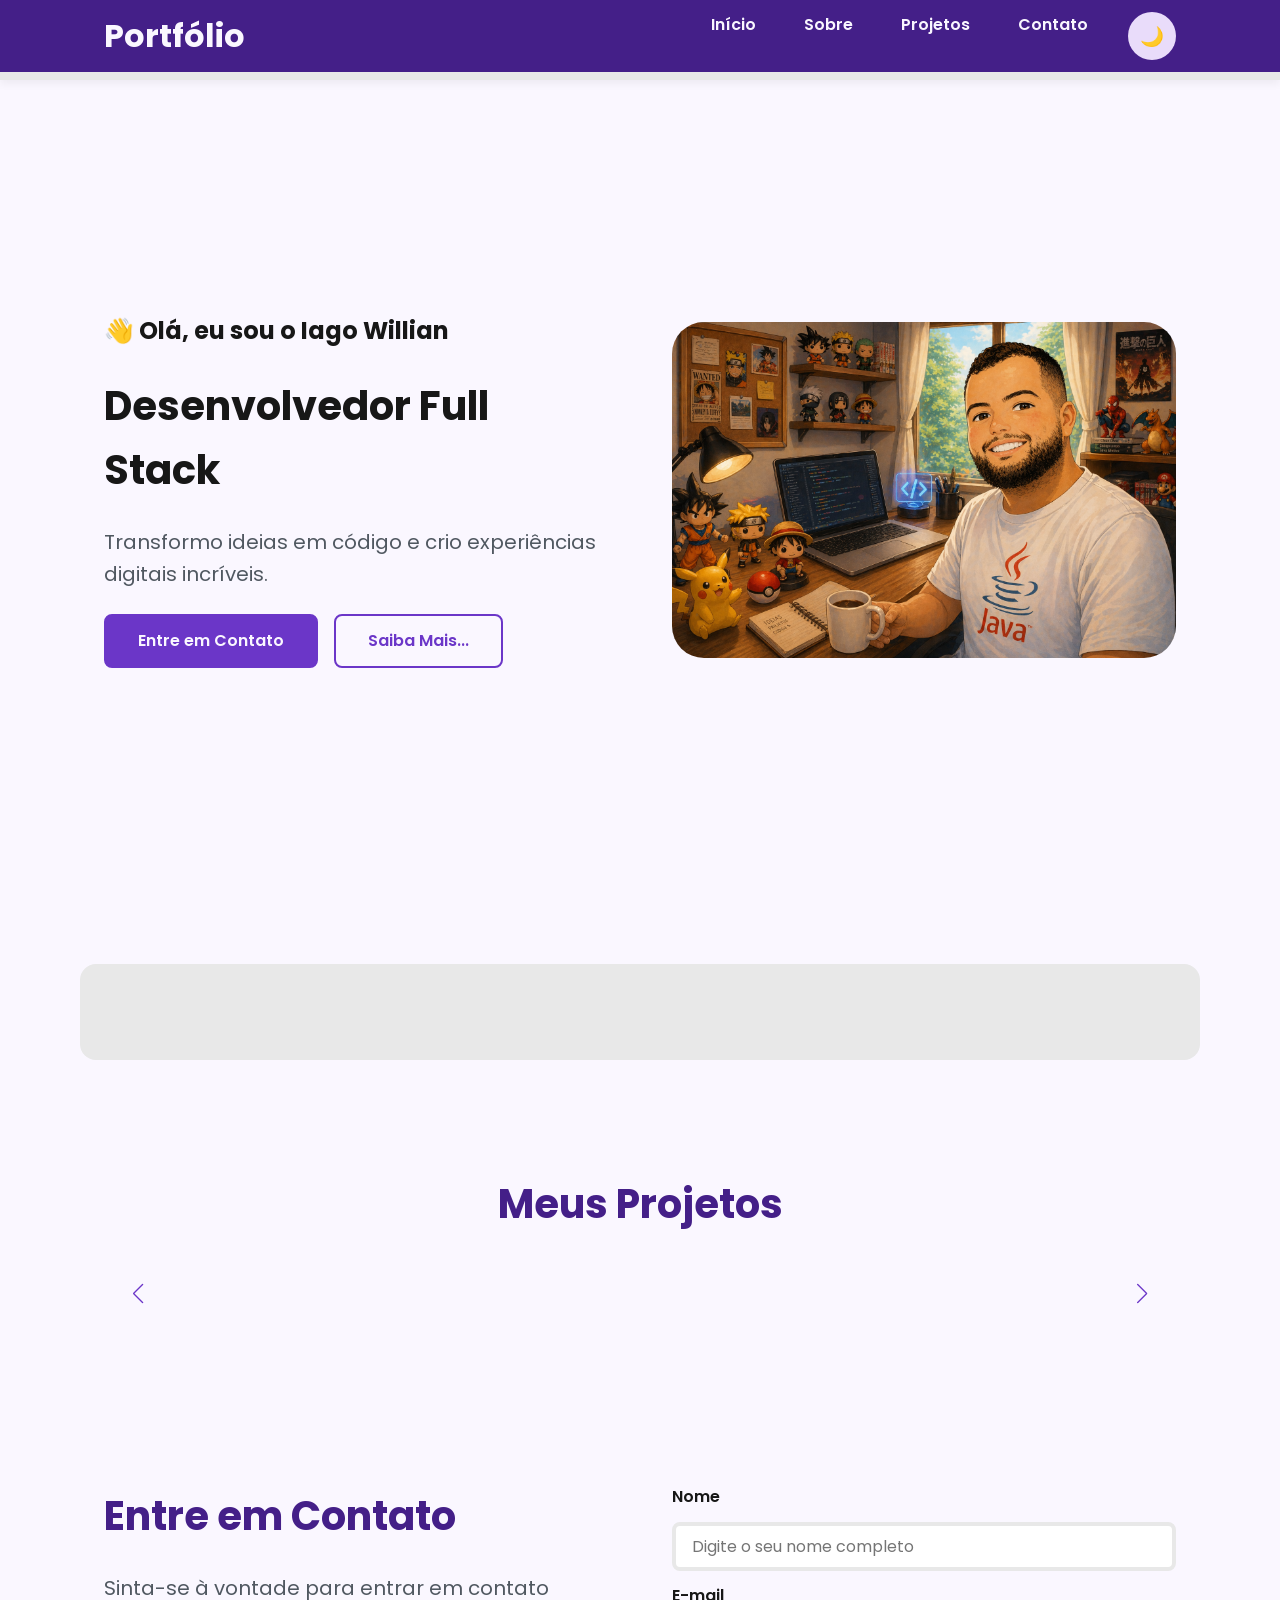
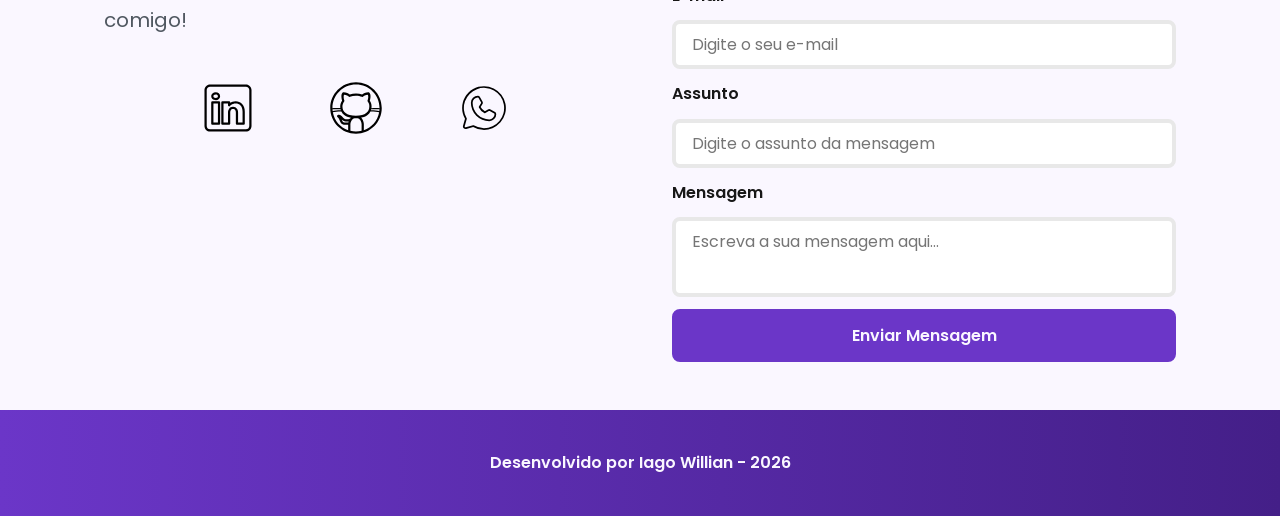
==== commit dc672452: "feat: dark mode toggle" ====
--- a/index.html
+++ b/index.html
@@ -46,7 +46,12 @@
                     <li><a href="#about">Sobre</a></li>
                     <li><a href="#projects">Projetos</a></li>
                     <li><a href="#contact">Contato</a></li>
+                    <button id="theme-toggle" class="theme-toggle">
+    <span class="icon sun">☀️</span>
+    <span class="icon moon">🌙</span>
+</button>
                 </ul>
+                
             </nav>
 
         </div>
@@ -130,7 +135,7 @@
             <!--formulario-->
      <form id="formulario" action="https://formsubmit.co/b8dd867b01174dcd936d3d7b5796930e" method="POST">
 
-                <input type="hidden" name="_next" value="http://localhost:5500/success.html">
+                <input type="hidden" name="_next" value="https://iagowiliian.github.io/portfolio-2026/success.html">
                 <input type="hidden" name="_captcha" value="false">
 
                 <label for="nome">Nome</label>
@@ -167,6 +172,7 @@
     <!-- Script JavaScript -->
     <script src="./assets/js/script.js"></script>
 
+    <script src="./assets/js/theme.js"></script>
 </body>
 
 </html>
--- a/assets/css/style.css
+++ b/assets/css/style.css
@@ -1057,4 +1057,59 @@
         padding: 0.75rem var(--spacing-lg);
     }
 
+}html.dark {
+    --white: #0b0f19;
+    --black: #f9fafb;
+
+    --gray-200: #1f2937;
+    --gray-400: #9ca3af;
+
+    --purple-500: #8b5cf6;
+    --purple-700: #c4b5fd;
+}.theme-toggle {
+    position: relative;
+    width: 3rem;
+    height: 3rem;
+    border: none;
+    border-radius: 50%;
+    background: var(--purple-100);
+    cursor: pointer;
+    display: flex;
+    align-items: center;
+    justify-content: center;
+    transition: var(--transition-default);
+}
+
+.theme-toggle:hover {
+    background: var(--purple-200);
+    transform: scale(1.1);
+}
+
+/* Ícones */
+.theme-toggle .icon {
+    position: absolute;
+    font-size: 1.2rem;
+    transition: all 0.3s ease;
+}
+
+/* estado padrão (light) */
+.theme-toggle .sun {
+    opacity: 0;
+    transform: rotate(90deg) scale(0);
+}
+
+.theme-toggle .moon {
+    opacity: 1;
+    transform: rotate(0) scale(1);
+}
+
+/* quando está em dark */
+html.dark .theme-toggle .sun {
+    opacity: 1;
+    transform: rotate(0) scale(1);
+}
+
+html.dark .theme-toggle .moon {
+    opacity: 0;
+    transform: rotate(-90deg) scale(0);
 }
